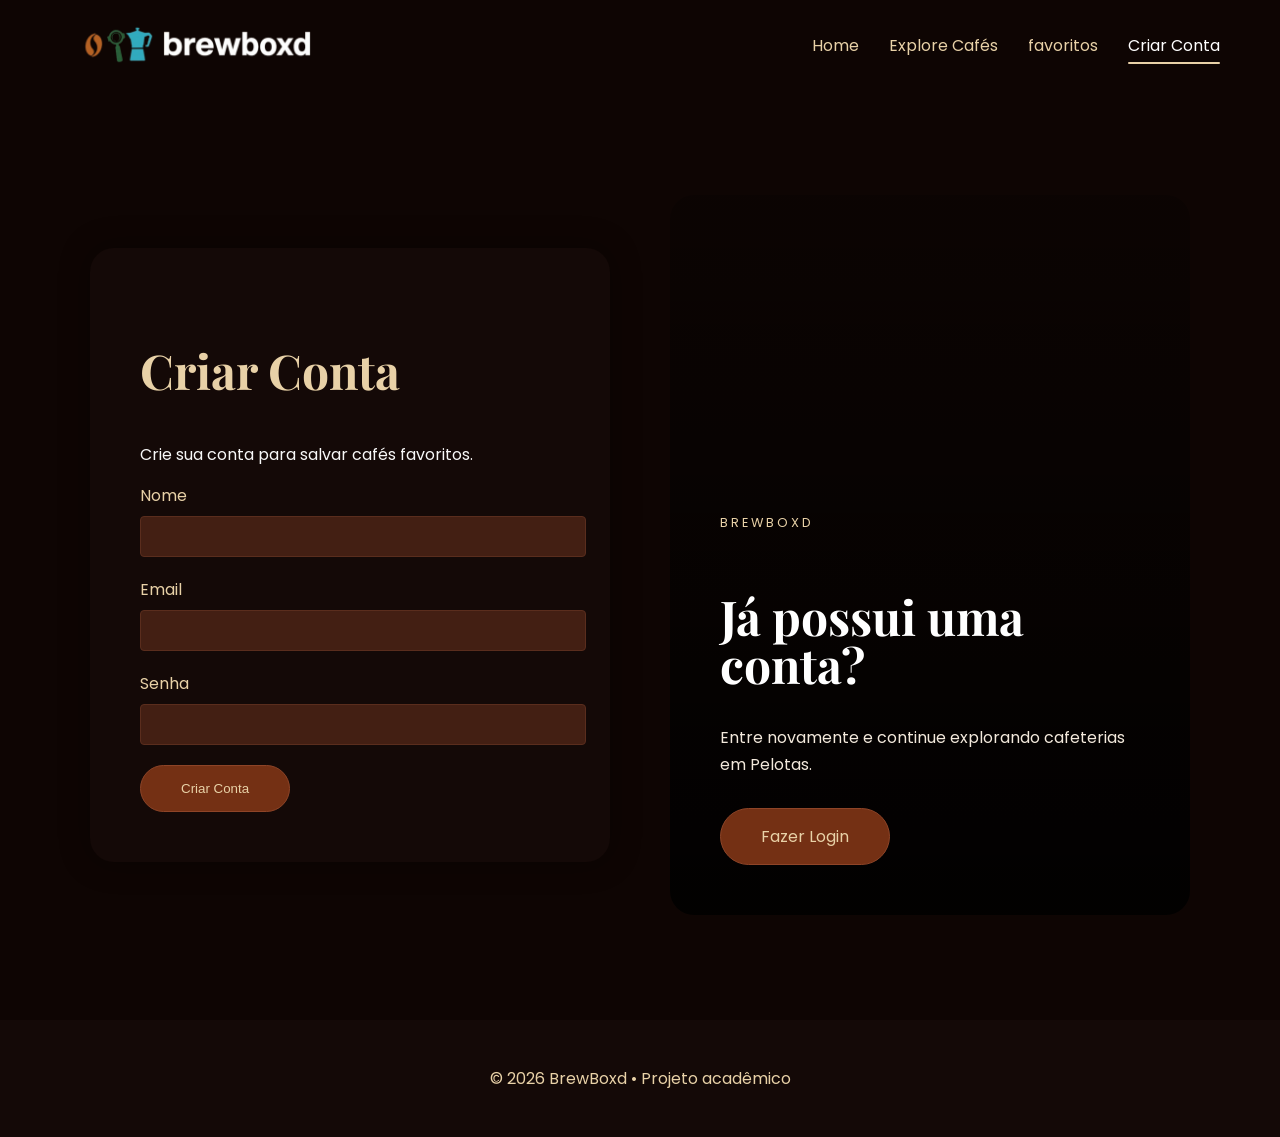
==== cadastro.html @ 0a5cc8f7 "update" ====
<!DOCTYPE html>
<html lang="en">
<head>
    <meta charset="UTF-8">
    <meta name="viewport" content="width=device-width, initial-scale=1.0">
    <title>Login | BrewBoxd</title>
    <link rel="stylesheet" href="style.css">
    <link rel="shortcut icon" type="image/x-icon" href="./img/logo endereco.png">
  </head>
<body>
 <header>
     <nav class="main-nav">
    <a href="/" class="logo-link">
        <img src="img/logo.png" alt="Logo" class="logo-img">
    </a>
    <div class="nav-links">
         <a href="index.html" >Home</a>
        <a href="explorar.html">Explore Cafés</a>
        <a href="favoritos do mês.html">favoritos</a>
        <a href="login.html"class="active">Criar Conta</a>
        
    </div>
</nav>

    </header>
<section class="auth-layout">

    <div class="auth-card">

        <h1>Criar Conta</h1>

        <p>
            Crie sua conta para salvar cafés favoritos.
        </p>

        <form>

            <div class="input-group">
                <label for="nome">Nome</label>
                <input type="text" id="nome" required>
            </div>

            <div class="input-group">
                <label for="email">Email</label>
                <input type="email" id="email" required>
            </div>

            <div class="input-group">
                <label for="senha">Senha</label>
                <input type="password" id="senha" required>
            </div>

            <button class="btn">
                Criar Conta
            </button>

        </form>

    </div>

   <aside class="auth-aside cadastro-aside">

        <span class="aside-tag">
            BREWBOXD
        </span>

        <h2>
            Já possui uma conta?
        </h2>

        <p>
            Entre novamente e continue explorando cafeterias em Pelotas.
        </p>

        <a href="login.html" class="btn aside-btn">
            Fazer Login
        </a>

    </aside>

</section>
<footer class="footer">
    <p>© 2026 BrewBoxd • Projeto acadêmico</p>
</footer>
</body>
</html>
---- style.css ----
@import url('https://fonts.googleapis.com/css2?family=Playfair+Display:wght@700&family=Poppins:wght@300;400&display=swap');

/* Body -------------------------------------*/

body {
    margin: 0;

    font-family: 'Poppins', sans-serif;

    background: #0e0503;
    color: #f8f8f8;
}

/* Header ------------------------------------ */

.header-container {
    background: #4a0e0e;
}

.main-nav {
    max-width: 1400px;

    margin: auto;
    padding: 20px 60px;

    display: flex;
    justify-content: space-between;
    align-items: center;
}
.scroll-top {
    position: fixed;

    right: 25px;
    bottom: 25px;

    width: 55px;
    height: 55px;

    display: flex;
    justify-content: center;
    align-items: center;

    background: #743014;
    color: #E8D1A7;

    text-decoration: none;

    border-radius: 50%;

    font-size: 1.5rem;

    box-shadow: 0 0 20px rgba(0,0,0,.35);

    transition: .3s;

    z-index: 999;
}

.scroll-top:hover {
    background: #8e4427;

    transform: translateY(-5px);
}

.logo-link {
    display: flex;
    align-items: center;

    text-decoration: none;
}

.logo-img {
    height: 50px;
}

.nav-links {
    display: flex;
    gap: 30px;
}

.nav-links a,
.open-modal-label {
    position: relative;

    color: #E8D1A7;

    text-decoration: none;

    transition: .3s;

    cursor: pointer;
}

/* Página ativa */

.nav-links a.active {
    color: #fff;
}

.nav-links a.active::after {
    content: "";

    position: absolute;

    left: 0;
    bottom: -6px;

    width: 100%;
    height: 2px;

    background: #E8D1A7;

    border-radius: 999px;
}

/* Hero */

.hero {
    height: 100vh;
    min-height: 650px;

    display: flex;
    flex-direction: column;
    justify-content: center;
    align-items: center;

    text-align: center;

    background:
        linear-gradient(to bottom, #0e0503, transparent 15%),
        linear-gradient(to top, #0e0503, transparent 15%),
        linear-gradient(rgba(0,0,0,.3), rgba(0,0,0,.3)),
        url("img/cafe-hero.jpg") center/cover;
}

.hero h1 {
    margin-bottom: 10px;

    color: #E8D1A7;

    font: 700 4rem 'Playfair Display', serif;
}

.hero p {
    margin-bottom: 30px;

    font-size: 1.4rem;
    font-weight: 300;
}

/* Buttons */

.btn {
    display: inline-block;

    padding: 15px 40px;

    background: #743014;
    color: #E8D1A7;

    text-decoration: none;

    border: 1px solid #8e4427;
    border-radius: 999px;

    transition: .3s;
}

/* Cards */

.scard {
    max-width: 1400px;

    margin: auto;
    padding: 60px;

    display: flex;
    justify-content: center;
    flex-wrap: wrap;

    gap: 25px;
}

.card {
    width: 250px;
    height: 350px;

    position: relative;

    overflow: hidden;

    border-radius: 14px;

    cursor: pointer;

    transition: .4s;
}

.card img {
    width: 100%;
    height: 100%;

    object-fit: cover;

    transition: .4s;
}

.card::after {
    content: "";

    position: absolute;
    inset: 0;

    background: rgba(116,48,20,.15);

    opacity: 0;

    transition: .3s;
}

.info {
    position: absolute;
    inset: auto 0 0;

    padding: 15px;

    color: #E8D1A7;

    background: linear-gradient(to top, rgba(0,0,0,.75), transparent);
}

.info h3,
.rating,
.location {
    margin: 0;
}

/* Modal */

.modal-checkbox {
    display: none;
}

.modal-overlay {
    display: none;

    position: fixed;
    inset: 0;

    justify-content: center;
    align-items: center;

    background: rgba(0,0,0,.85);

    z-index: 9999;
}

.modal-checkbox:checked ~ .modal-overlay {
    display: flex;
}

.modal-content {
    position: relative;

    width: 90%;
    max-width: 450px;

    padding: 40px;

    background: #2b120a;

    border: 1px solid #4a0e0e;
    border-radius: 8px;
}

.close-btn {
    position: absolute;

    top: 10px;
    right: 20px;

    color: #E8D1A7;

    font-size: 30px;

    cursor: pointer;
}

/* Inputs */

.input-group {
    display: flex;
    flex-direction: column;

    margin-bottom: 20px;
}

.input-group label {
    margin-bottom: 8px;

    color: #E8D1A7;
}

.input-group input {
    width: 100%;

    padding: 12px;

    background: #431f13;
    color: #fff;

    border: 1px solid #5a2d1d;
    border-radius: 4px;

    outline: none;
}

/* Table */

.table-section {
    padding: 80px 5%;

    text-align: center;
}

.legend {
    text-align: center;
}

.legend h1 {
    margin-bottom: 10px;

    color: #E8D1A7;

    font-size: 3.5rem;
    font-family: 'Playfair Display', serif;

    letter-spacing: 2px;
}

.legend p {
    margin-bottom: 0;

    color: #f3e9dc;

    font-size: 1.1rem;
    font-weight: 300;
}

.table {
    width: 100%;
    max-width: 950px;
    min-width: 320px;

    margin: auto;

    overflow: hidden;

    border-collapse: collapse;
    border-radius: 18px;

    background: #140907;

    box-shadow: 0 0 30px rgba(0,0,0,.4);
}

.table th {
    padding: 20px;

    background: #743014;
    color: #E8D1A7;

    font-size: 1rem;
    letter-spacing: 1px;
}

.table td {
    padding: 20px;

    color: #f3e9dc;

    border-bottom: 1px solid #2d140d;

    transition: .3s;
}

.table tr {
    cursor: pointer;
}

.table img {
    width: 85px;
    height: 85px;

    object-fit: cover;

    border-radius: 14px;

    transition: .4s;
}

.special-row {
    padding: 20px;

    background: #50190f;
    color: #E8D1A7;

    font-size: 1rem;
    letter-spacing: 1px;
}

/* Auth */

.auth-layout {
    min-height: calc(100vh - 90px);

    max-width: 1400px;

    margin: auto;
    padding: 60px;

    display: flex;
    justify-content: center;
    align-items: center;

    gap: 60px;
}

.auth-card {
    width: 420px;

    padding: 50px;

    background: #140907;

    border-radius: 24px;

    box-shadow: 0 0 30px rgba(0,0,0,.35);
}

.auth-card h1 {
    color: #E8D1A7;

    font-size: 3rem;
    font-family: 'Playfair Display', serif;
}

.auth-aside {
    width: 420px;
    height: 620px;

    padding: 50px;

    display: flex;
    flex-direction: column;
    justify-content: flex-end;

    border-radius: 24px;
    background:
        linear-gradient(to top, rgba(0,0,0,.88), rgba(0,0,0,.2)),
        url("img/login-bg.jpg") center/cover;
}

.cadastro-aside {
    background:
        linear-gradient(to top, rgba(0,0,0,.88), rgba(0,0,0,.2)),
        url("img/cadastro-bg.jpg") center/cover;
}

.aside-tag {
    margin-bottom: 20px;

    color: #E8D1A7;

    font-size: .8rem;
    letter-spacing: 3px;
}

.auth-aside h2 {
    margin-bottom: 20px;

    color: #fff;

    font-size: 3rem;
    line-height: 1;

    font-family: 'Playfair Display', serif;
}

.auth-aside p {
    margin-bottom: 30px;

    color: #f3e9dc;

    line-height: 1.7;
}

.aside-btn {
    width: fit-content;
}

/* Footer */

.footer {
    padding: 30px;

    text-align: center;

    background: #140907;
    color: #E8D1A7;
}

/* Hovers */

.nav-links a:hover,
.open-modal-label:hover {
    color: #fff;

    transform: translateY(-3px);
}

.main-nav .nav-links a:hover {
    text-shadow: 0 0 10px rgba(232, 209, 167, 0.4);
}

.btn:hover {
    background: #8e4427;

    transform: translateY(-3px);
}

.card:hover {
    transform: translateY(-8px);
}

.card:hover img {
    transform: scale(1.1);
}

.card:hover::after {
    opacity: 1;
}

.table tr:hover td {
    background: #24110b;
}

.table tr:hover td:nth-child(2),
.table tr:hover td:nth-child(3) {
    color: #E8D1A7;

    transform: translateX(3px);
}

.table tr:hover img {
    transform: scale(1.08);
}
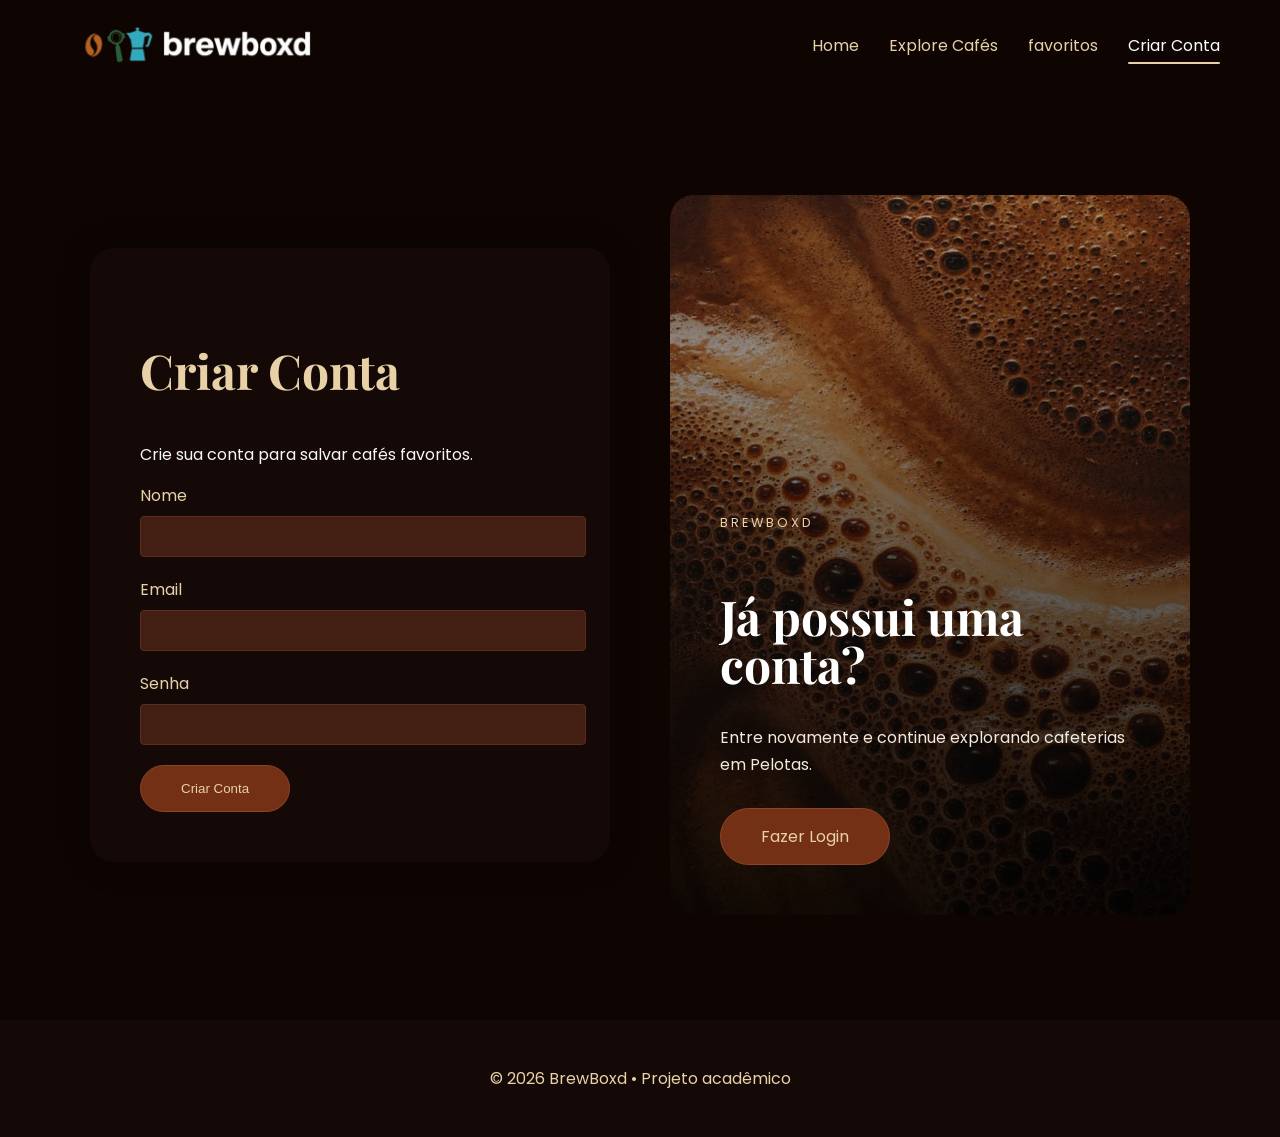
==== commit 65ca5dd1: "update" ====
--- a/cadastro.html
+++ b/cadastro.html
@@ -23,6 +23,7 @@
 </nav>
 
     </header>
+    
 <section class="auth-layout">
 
     <div class="auth-card">
@@ -47,7 +48,7 @@
 
             <div class="input-group">
                 <label for="senha">Senha</label>
-                <input type="password" id="senha" required>
+                <input type="password" id="senha" required minlength="8">
             </div>
 
             <button class="btn">
--- a/style.css
+++ b/style.css
@@ -509,8 +509,100 @@
     background: #140907;
     color: #E8D1A7;
 }
-
-/* Hovers */
+.ranking-section {
+    max-width: 900px;
+
+    margin: 80px auto;
+    padding: 40px;
+}
+
+.tag {
+    color: #E8D1A7;
+
+    letter-spacing: 3px;
+
+    font-size: .8rem;
+}
+
+.ranking-section h2 {
+    margin-bottom: 40px;
+
+    font-size: 3rem;
+
+    color: #fff;
+
+    font-family: 'Playfair Display', serif;
+}
+
+.coffee-ranking {
+    display: flex;
+    flex-direction: column;
+
+    gap: 20px;
+
+    padding-left: 25px;
+}
+
+.coffee-ranking li {
+    display: flex;
+    align-items: center;
+
+    gap: 20px;
+
+    padding: 18px;
+
+    background: #140907;
+
+    border-radius: 18px;
+
+    transition: .3s;
+
+    cursor: pointer;
+}
+
+
+
+.coffee-ranking img {
+    width: 90px;
+    height: 90px;
+
+    object-fit: cover;
+
+    border-radius: 14px;
+}
+
+.ranking-info h3 {
+    margin: 0;
+
+    color: #E8D1A7;
+}
+
+.ranking-info p {
+    margin-top: 6px;
+
+    color: #d8c7b0;
+}
+
+
+.search {
+    width: 260px;
+
+    padding: 14px 20px;
+
+    background: #140907;
+    color: #f8f8f8;
+
+    border: 1px solid #5a2d1d;
+    border-radius: 999px;
+
+    outline: none;
+
+    font-size: .95rem;
+
+    transition: .3s;
+}
+
+/* Hovers ----------------- */
 
 .nav-links a:hover,
 .open-modal-label:hover {
@@ -554,4 +646,25 @@
 
 .table tr:hover img {
     transform: scale(1.08);
+}
+.coffee-ranking li:hover {
+    transform: translateX(8px);
+
+    background: #24110b;
+}
+
+.search:hover {
+    background: #1d0d08;
+
+    border-color: #8e4427;
+
+    transform: translateY(-2px);
+
+    box-shadow: 0 0 20px rgba(116,48,20,.25);
+}
+
+.search:focus {
+    border-color: #E8D1A7;
+
+    box-shadow: 0 0 25px rgba(232,209,167,.15);
 }
